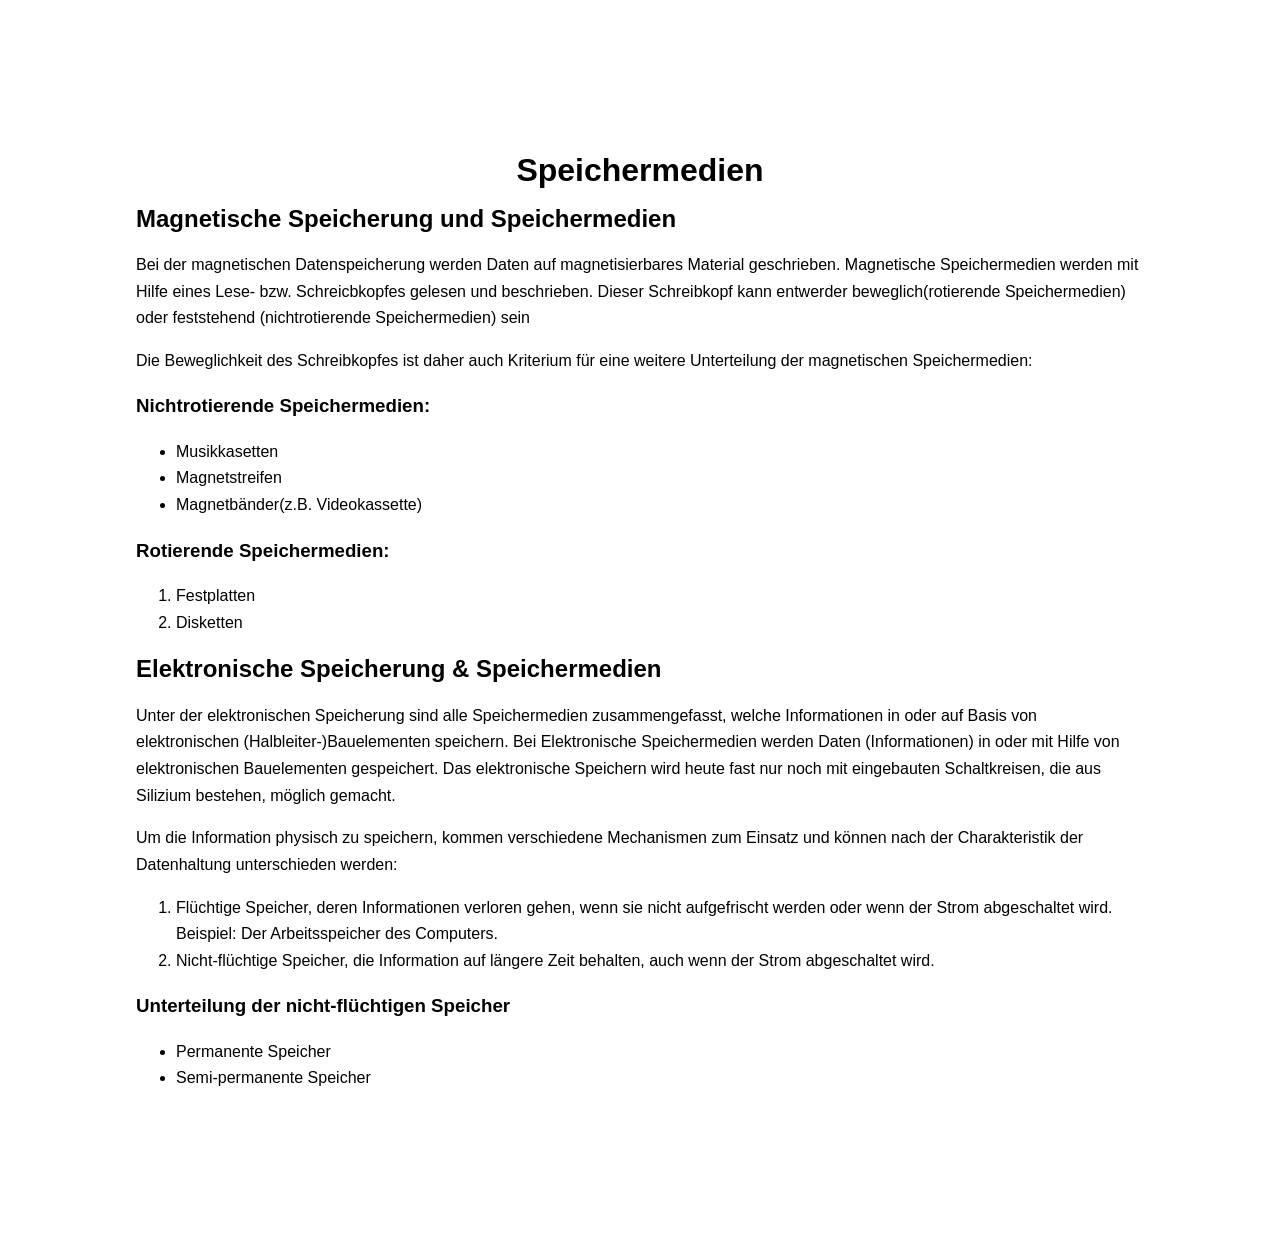
==== speichermedien.html @ 34e238dc "First Commit" ====
<!DOCTYPE html>
<html lang="en">
<head>
    <meta charset="UTF-8">
    <meta name="viewport" content="width=device-width, initial-scale=1.0">
    <title>Speichermedien</title>
</head>
<body style="font-family: Arial, sans-serif; padding: 10%; line-height: 20pt;">
    <h1 style="text-align: center;">Speichermedien</h1>

    <h2>Magnetische Speicherung und Speichermedien</h2>
    <p>Bei der magnetischen Datenspeicherung werden Daten auf magnetisierbares Material geschrieben. Magnetische Speichermedien werden mit Hilfe eines Lese- bzw. Schreicbkopfes gelesen und beschrieben. Dieser Schreibkopf kann entwerder beweglich(rotierende Speichermedien) oder feststehend (nichtrotierende Speichermedien) sein</p>
    <p>Die Beweglichkeit des Schreibkopfes ist daher auch Kriterium für eine weitere Unterteilung der magnetischen Speichermedien:</p>

    <h3>Nichtrotierende Speichermedien:</h3>
    <ul>
        <li>Musikkasetten</li>
        <li>Magnetstreifen</li>
        <li>Magnetbänder(z.B. Videokassette)</li>
    </ul>

    <h3>Rotierende Speichermedien:</h3>
    <ol>
        <li>Festplatten</li>
        <li>Disketten</li>
    </ol>
    <h2>Elektronische Speicherung & Speichermedien</h2>
    <p>Unter der elektronischen Speicherung sind alle Speichermedien zusammengefasst, welche Informationen in oder auf Basis von elektronischen (Halbleiter-)Bauelementen speichern. Bei Elektronische Speichermedien werden Daten (Informationen) in oder mit Hilfe von elektronischen Bauelementen gespeichert. Das elektronische Speichern wird heute fast nur noch mit eingebauten Schaltkreisen, die aus Silizium bestehen, möglich gemacht.</p>
    <p>Um die Information physisch zu speichern, kommen verschiedene Mechanismen zum Einsatz und können nach der Charakteristik der Datenhaltung unterschieden werden:</p>
    <ol>
        <li>Flüchtige Speicher, deren Informationen verloren gehen, wenn sie nicht aufgefrischt werden oder wenn der Strom abgeschaltet wird. Beispiel: Der Arbeitsspeicher des Computers.</li>
        <li>Nicht-flüchtige Speicher, die Information auf längere Zeit behalten, auch wenn der Strom abgeschaltet wird. </li>
    </ol>
    
    <h3>Unterteilung der nicht-flüchtigen Speicher</h3>
    <ul>
        <li>Permanente Speicher</li>
        <li>Semi-permanente Speicher</li>
    </ul>
</body>
</html>
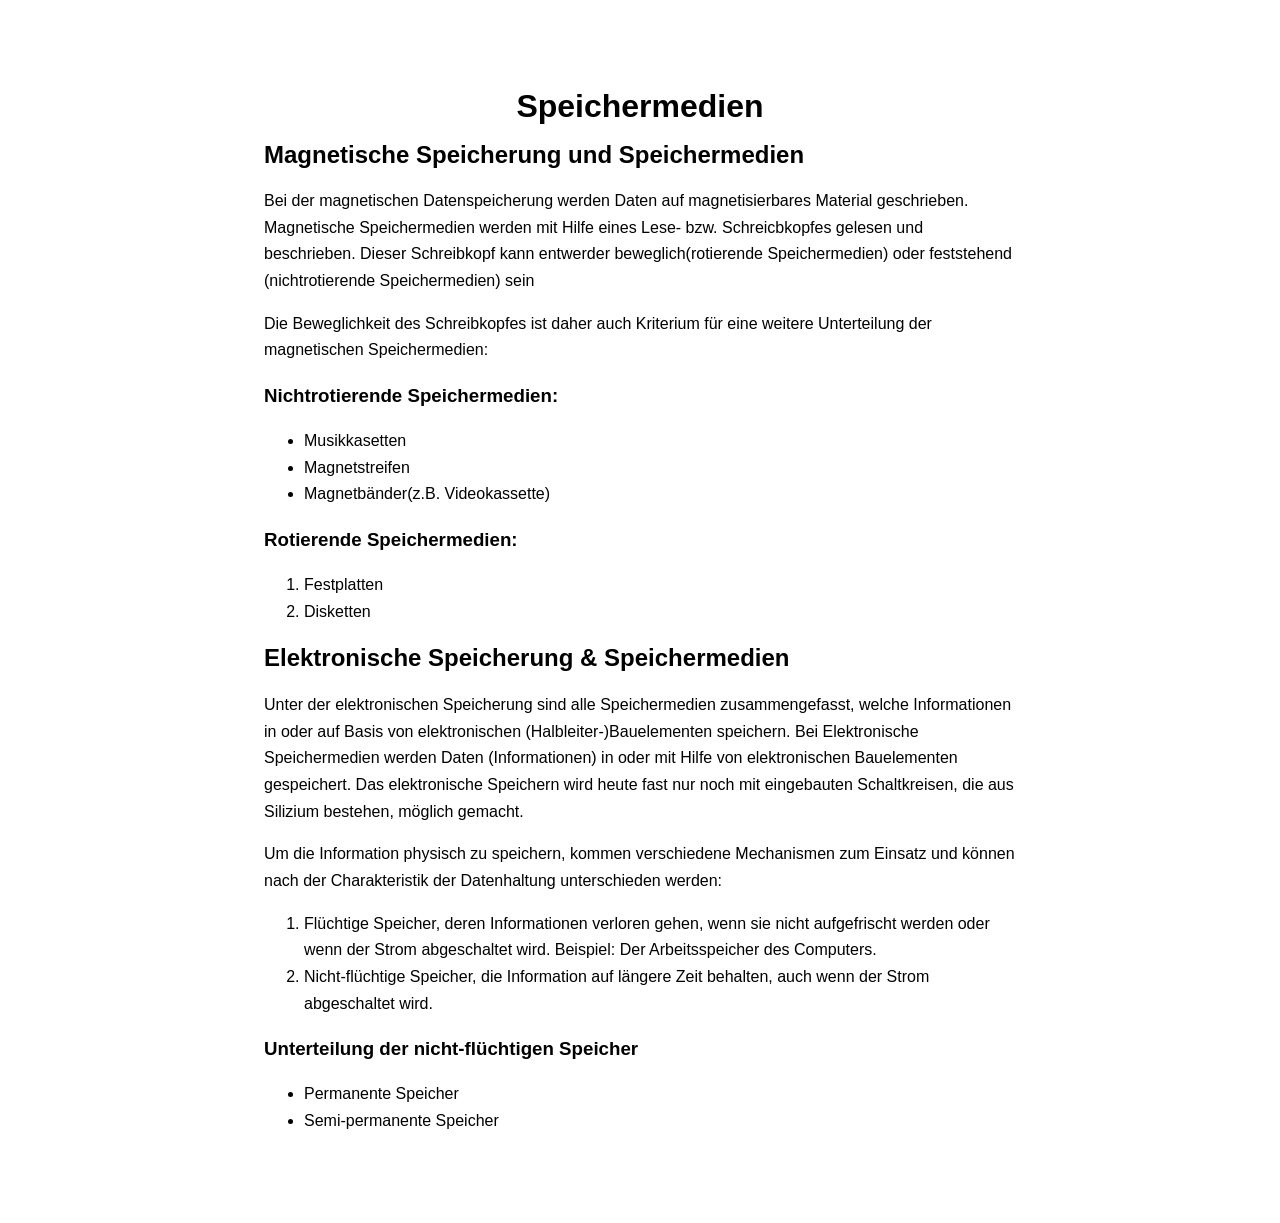
==== commit c0eb13e9: "Updated padding for better readability" ====
--- a/speichermedien.html
+++ b/speichermedien.html
@@ -4,9 +4,19 @@
     <meta charset="UTF-8">
     <meta name="viewport" content="width=device-width, initial-scale=1.0">
     <title>Speichermedien</title>
+    <style>
+        body {
+            font-family: Arial;
+            padding: 5% 20% 5% 20%;
+            line-height: 20pt;
+        }
+        h1 {
+            text-align: center;
+        }
+    </style>
 </head>
-<body style="font-family: Arial, sans-serif; padding: 10%; line-height: 20pt;">
-    <h1 style="text-align: center;">Speichermedien</h1>
+<body>
+    <h1>Speichermedien</h1>
 
     <h2>Magnetische Speicherung und Speichermedien</h2>
     <p>Bei der magnetischen Datenspeicherung werden Daten auf magnetisierbares Material geschrieben. Magnetische Speichermedien werden mit Hilfe eines Lese- bzw. Schreicbkopfes gelesen und beschrieben. Dieser Schreibkopf kann entwerder beweglich(rotierende Speichermedien) oder feststehend (nichtrotierende Speichermedien) sein</p>
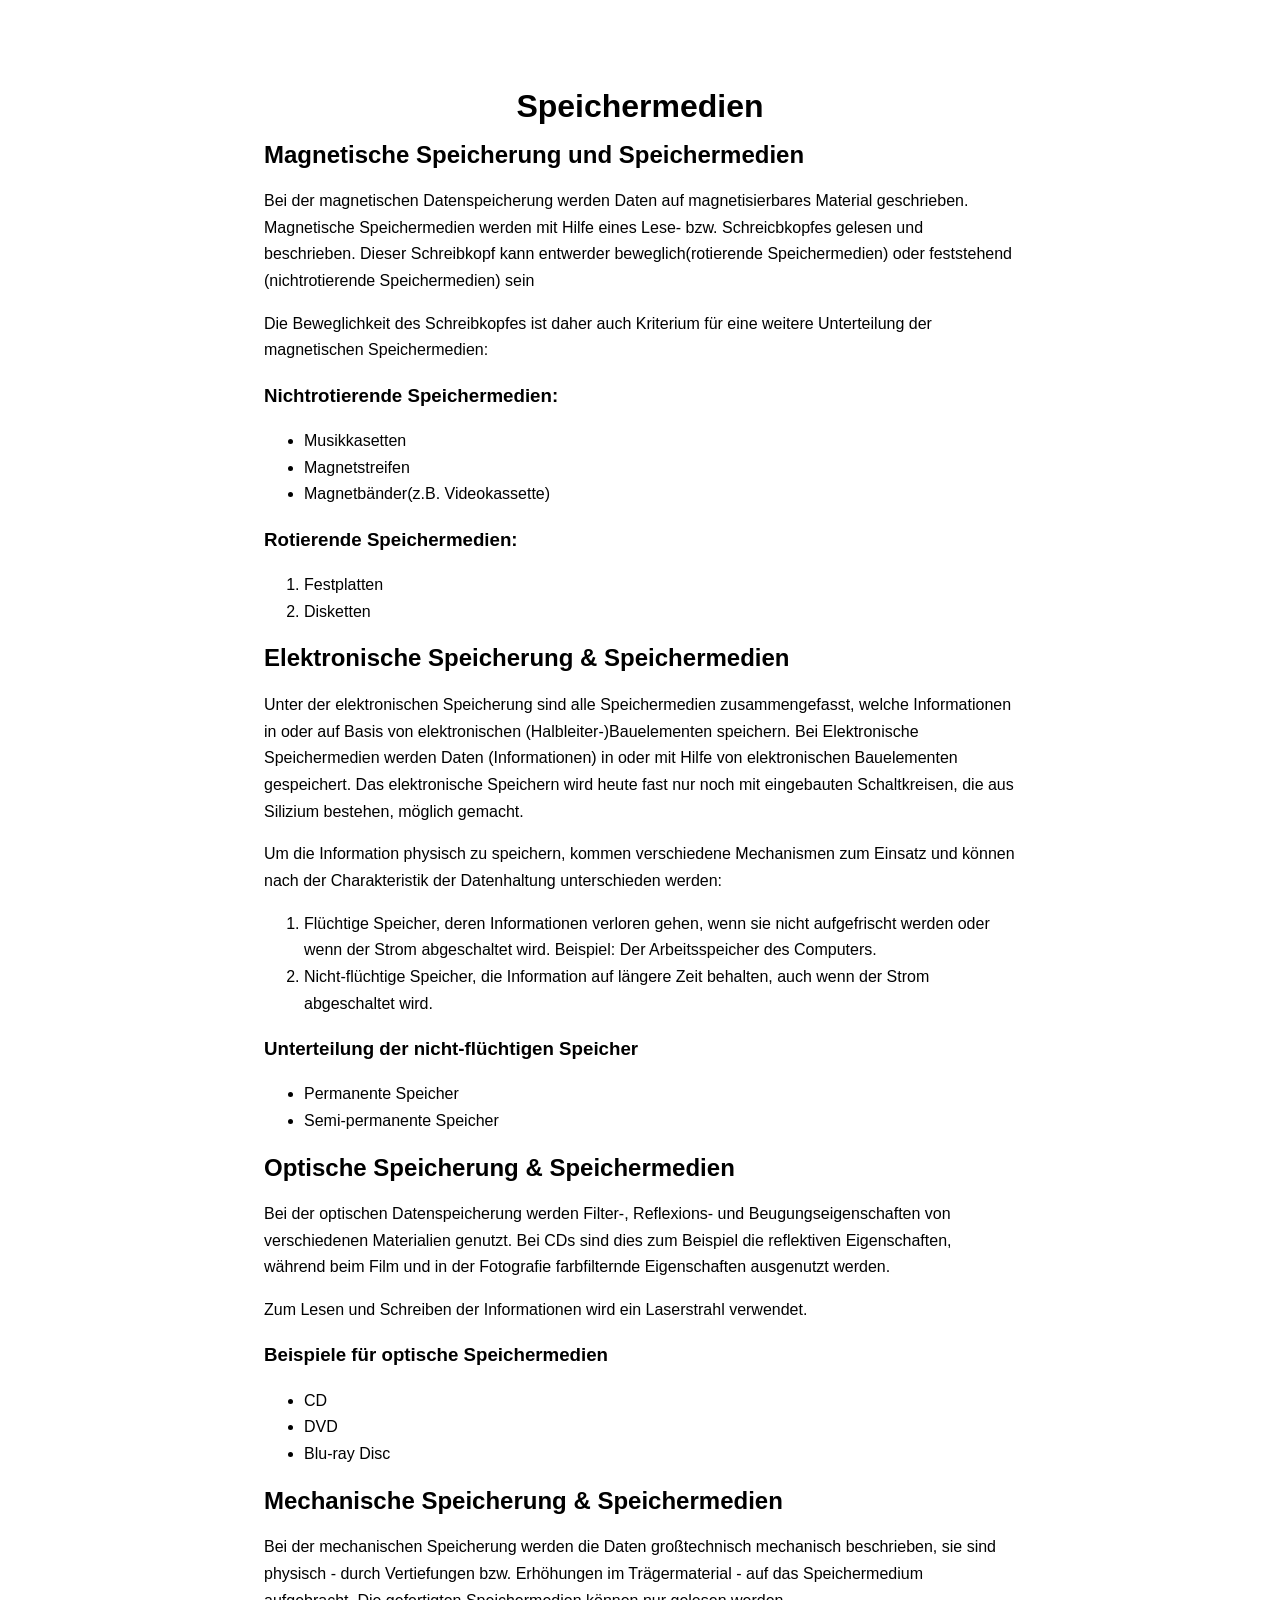
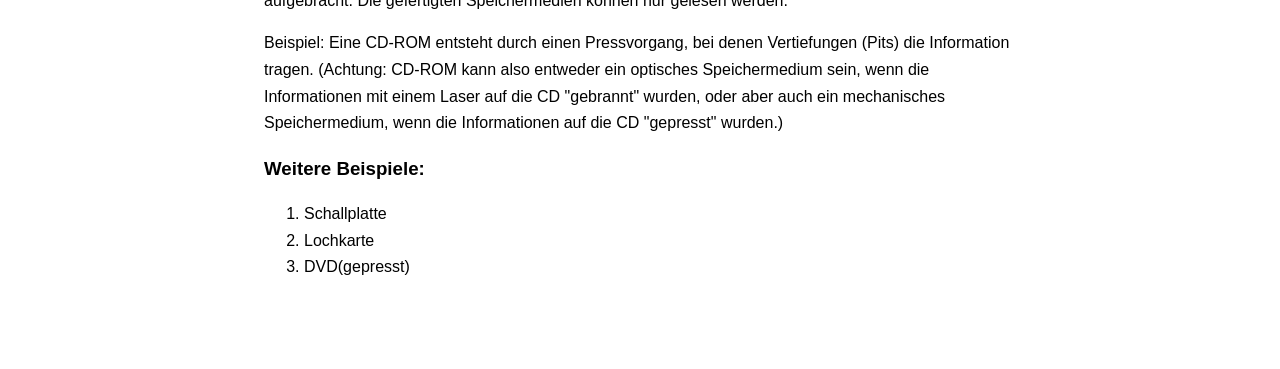
==== commit 0f271240: "2.Seite fertig" ====
--- a/speichermedien.html
+++ b/speichermedien.html
@@ -47,5 +47,24 @@
         <li>Permanente Speicher</li>
         <li>Semi-permanente Speicher</li>
     </ul>
+    <h2>Optische Speicherung & Speichermedien</h2>
+    <p>Bei der optischen Datenspeicherung werden Filter-, Reflexions- und Beugungseigenschaften von verschiedenen Materialien genutzt. Bei CDs sind dies zum Beispiel die reflektiven Eigenschaften, während beim Film und in der Fotografie farbfilternde Eigenschaften ausgenutzt werden. </p>
+    <p>Zum Lesen und Schreiben der Informationen wird ein Laserstrahl verwendet.</p>
+    <h3>Beispiele für optische Speichermedien</h3>
+    <ul>
+        <li>CD</li>
+        <li>DVD</li>
+        <li>Blu-ray Disc</li>
+    </ul>
+
+    <h2>Mechanische Speicherung & Speichermedien</h2>
+    <p>Bei der mechanischen Speicherung werden die Daten großtechnisch mechanisch beschrieben, sie sind physisch - durch Vertiefungen bzw. Erhöhungen im Trägermaterial - auf das Speichermedium aufgebracht. Die gefertigten Speichermedien können nur gelesen werden.</p>
+    <p>Beispiel: Eine CD-ROM entsteht durch einen Pressvorgang, bei denen Vertiefungen (Pits) die Information tragen. (Achtung: CD-ROM kann also entweder ein optisches Speichermedium sein, wenn die Informationen mit einem Laser auf die CD "gebrannt" wurden, oder aber auch ein mechanisches Speichermedium, wenn die Informationen auf die CD "gepresst" wurden.)</p>
+    <h3>Weitere Beispiele:</h3>
+    <ol>
+        <li>Schallplatte</li>
+        <li>Lochkarte</li>
+        <li>DVD(gepresst)</li>
+    </ol>
 </body>
 </html>
